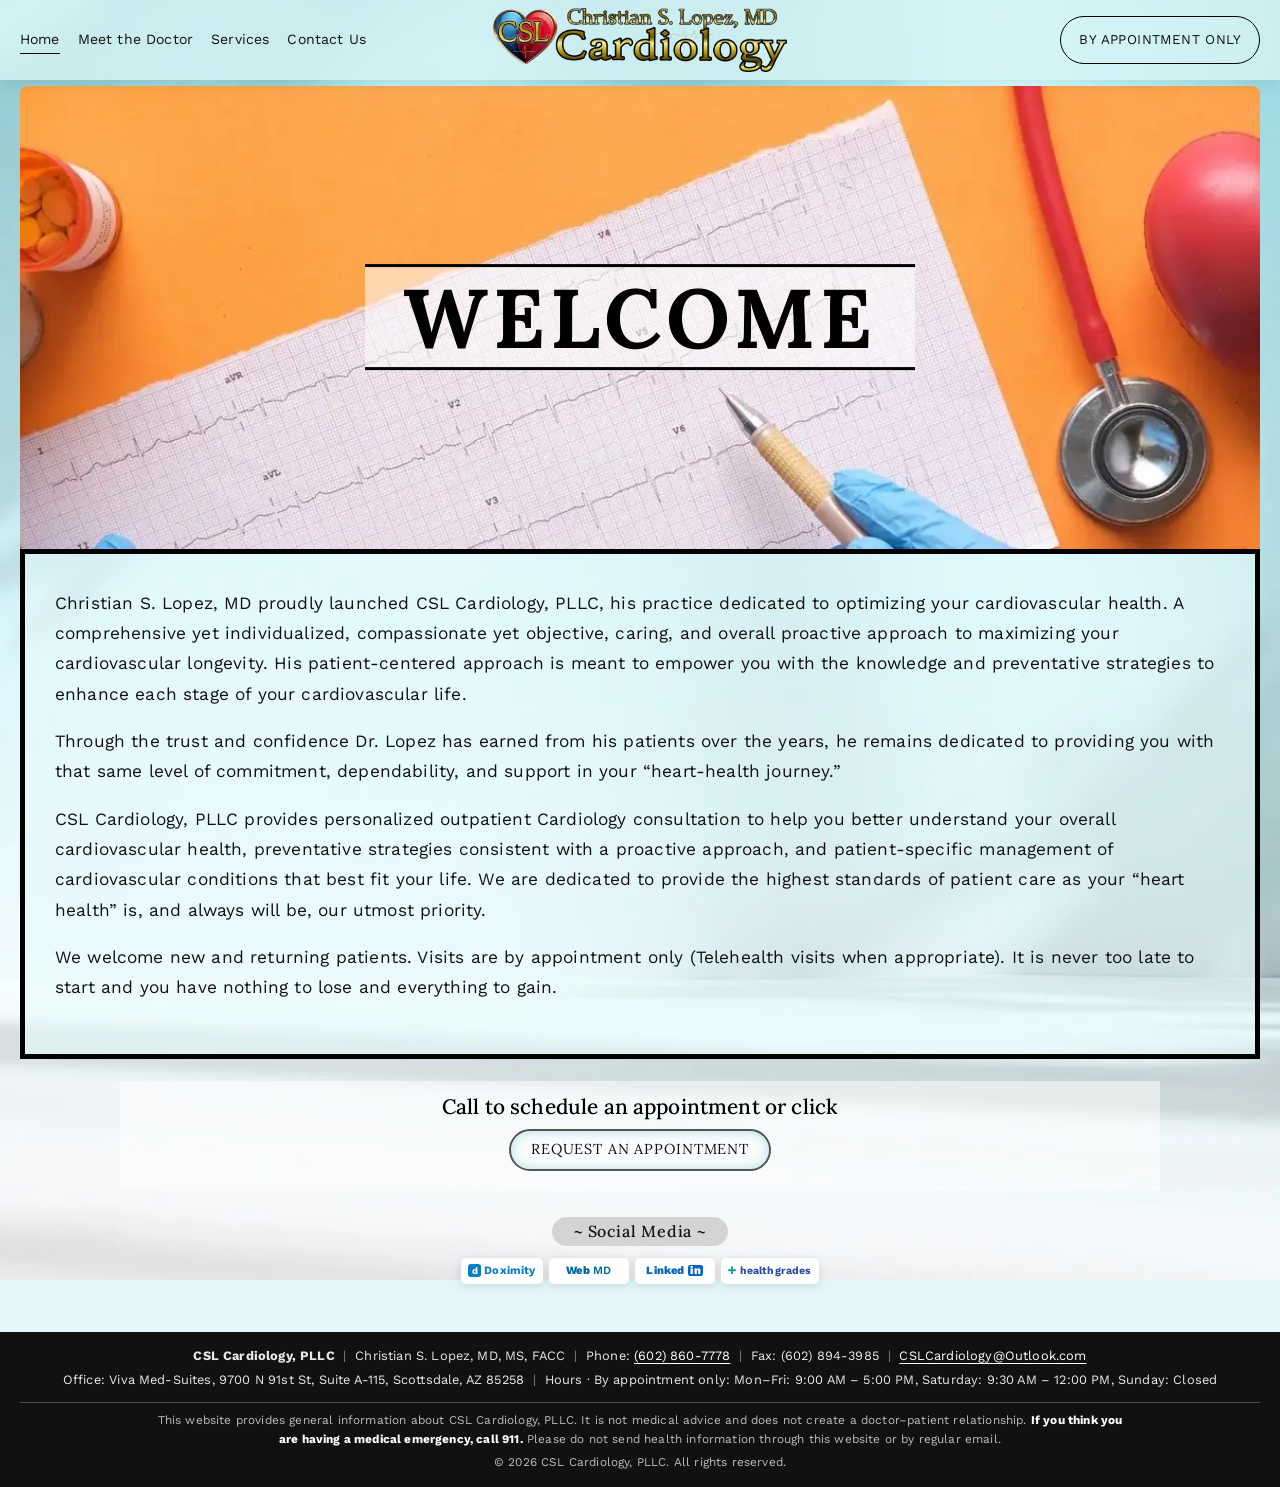
==== index.html @ 6922da16 "Restore tap-to-call bar" ====
<!doctype html>
<html lang="en">
<head>
<meta charset="utf-8">
<meta name="viewport" content="width=device-width, initial-scale=1">
<title>CSL Cardiology | Dr. Christian S. Lopez, Cardiologist in Scottsdale, AZ</title>
<meta name="description" content="CSL Cardiology, PLLC &ndash; personalized outpatient Cardiology consultation with Christian S. Lopez, MD, MS, FACC in Scottsdale, Arizona. New and returning patients welcome; by appointment only.">
<link rel="canonical" href="https://cslcardiology.com/">
<meta name="theme-color" content="#bfe6ea">
<meta property="og:type" content="website">
<meta property="og:site_name" content="CSL Cardiology, PLLC">
<meta property="og:title" content="CSL Cardiology | Dr. Christian S. Lopez, Cardiologist in Scottsdale, AZ">
<meta property="og:description" content="CSL Cardiology, PLLC &ndash; personalized outpatient Cardiology consultation with Christian S. Lopez, MD, MS, FACC in Scottsdale, Arizona. New and returning patients welcome; by appointment only.">
<meta property="og:url" content="https://cslcardiology.com/">
<meta property="og:image" content="https://cslcardiology.com/assets/og-image.jpg">
<meta name="twitter:card" content="summary_large_image">
<link rel="icon" href="favicon.ico" sizes="any">
<link rel="icon" type="image/png" sizes="32x32" href="favicon-32x32.png">
<link rel="apple-touch-icon" href="apple-touch-icon.png">
<link rel="preload" href="assets/fonts/lora-latin.woff2" as="font" type="font/woff2" crossorigin>
<link rel="preload" href="assets/fonts/work-sans-latin.woff2" as="font" type="font/woff2" crossorigin>
<link rel="stylesheet" href="styles.css">
<script type="application/ld+json">{"@context": "https://schema.org", "@type": ["MedicalBusiness", "Physician"], "name": "CSL Cardiology, PLLC", "alternateName": "Christian S. Lopez, MD, MS, FACC", "url": "https://cslcardiology.com/", "image": "https://cslcardiology.com/assets/og-image.jpg", "logo": "https://cslcardiology.com/assets/csl-logo-full.webp", "telephone": "+1-602-860-7778", "faxNumber": "+1-602-894-3985", "email": "CSLCardiology@Outlook.com", "medicalSpecialty": "Cardiovascular", "address": {"@type": "PostalAddress", "streetAddress": "9700 N 91st St, Suite A-115 (Viva Med-Suites)", "addressLocality": "Scottsdale", "addressRegion": "AZ", "postalCode": "85258", "addressCountry": "US"}, "openingHoursSpecification": [{"@type": "OpeningHoursSpecification", "dayOfWeek": ["Monday", "Tuesday", "Wednesday", "Thursday", "Friday"], "opens": "09:00", "closes": "17:00"}, {"@type": "OpeningHoursSpecification", "dayOfWeek": "Saturday", "opens": "09:30", "closes": "12:00"}], "areaServed": "Scottsdale and the Phoenix metropolitan area, AZ"}</script>
</head>
<body>
<a class="skip" href="#main">Skip to content</a>
<header class="site-header">
  <div class="hdr">
    <button class="nav-toggle" type="button" aria-expanded="false" aria-controls="site-nav" aria-label="Open menu"><span></span><span></span><span></span></button>
    <nav class="nav" id="site-nav" aria-label="Main"><a href="index.html" aria-current="page">Home</a><a href="meet-the-doctor.html">Meet the Doctor</a><a href="services.html">Services</a><a href="contact.html">Contact Us</a></nav>
    <a class="brand" href="index.html" aria-label="CSL Cardiology &ndash; home"><img src="assets/logo-full.webp" width="900" height="196" alt="Christian S. Lopez, MD Cardiology &ndash; CSL heart logo"></a>
    <a class="pill" href="https://doctor.webmd.com/doctor/christian-sullano-lopez-3a6aadb3-6fe7-47cd-987f-c5f3dd034efb/bookappointment" target="_blank" rel="noopener">By Appointment Only</a>
  </div>
</header>
<main id="main">
<h1 class="sr-only">Optimizing your cardiovascular health</h1>
<section class="welcome">
  <div class="welcome-banner"><img class="welcome-img" src="assets/hero.webp" width="1500" height="437" alt="" fetchpriority="high"><h2 class="welcome-word">Welcome</h2></div>
  <div class="welcome-box">
    <p>Christian S. Lopez, MD proudly launched CSL Cardiology, PLLC, his practice dedicated to optimizing your cardiovascular health. A comprehensive yet individualized, compassionate yet objective, caring, and overall proactive approach to maximizing your cardiovascular longevity. His patient-centered approach is meant to empower you with the knowledge and preventative strategies to enhance each stage of your cardiovascular life.</p>
    <p>Through the trust and confidence Dr. Lopez has earned from his patients over the years, he remains dedicated to providing you with that same level of commitment, dependability, and support in your &ldquo;heart-health journey.&rdquo;</p>
    <p>CSL Cardiology, PLLC provides personalized outpatient Cardiology consultation to help you better understand your overall cardiovascular health, preventative strategies consistent with a proactive approach, and patient-specific management of cardiovascular conditions that best fit your life. We are dedicated to provide the highest standards of patient care as your &ldquo;heart health&rdquo; is, and always will be, our utmost priority.</p>
    <p>We welcome new and returning patients. Visits are by appointment only (Telehealth visits when appropriate). It is never too late to start and you have nothing to lose and everything to gain.</p>
  </div>
</section>
<section class="callband">
  <div class="panel center">
    <h2>Call to schedule an appointment or click</h2>
    <p><a class="obtn" href="https://doctor.webmd.com/doctor/christian-sullano-lopez-3a6aadb3-6fe7-47cd-987f-c5f3dd034efb/bookappointment" target="_blank" rel="noopener">Request an Appointment</a></p>
  </div>
</section>
<section class="social"><h2 class="tab">~ Social Media ~</h2><div class="sbadges"><a class="sbadge s-dox" href="https://www.doximity.com/pub/christian-lopez-md" target="_blank" rel="noopener" aria-label="Dr. Lopez on Doximity (opens in a new tab)"><span class="b-mark">d</span>Doximity</a><a class="sbadge s-webmd" href="https://doctor.webmd.com/doctor/christian-sullano-lopez-3a6aadb3-6fe7-47cd-987f-c5f3dd034efb" target="_blank" rel="noopener" aria-label="Dr. Lopez on WebMD (opens in a new tab)"><b>Web</b>MD</a><a class="sbadge s-li" href="https://www.linkedin.com/in/christian-s-lopez-md-ms-facc-789a2a94" target="_blank" rel="noopener" aria-label="Dr. Lopez on LinkedIn (opens in a new tab)">Linked<span class="b-in">in</span></a><a class="sbadge s-hg" href="https://www.healthgrades.com/physician/dr-christian-lopez-2w467" target="_blank" rel="noopener" aria-label="Dr. Lopez on Healthgrades (opens in a new tab)"><span class="b-mark">&#10010;</span>healthgrades</a></div></section>
</main>
<footer class="site-footer">
  <div class="fline">
    <p><strong>CSL Cardiology, PLLC</strong> <span class="sep">|</span> Christian S. Lopez, MD, MS, FACC <span class="sep">|</span> Phone: <a href="tel:+16028607778">(602) 860-7778</a> <span class="sep">|</span> Fax: (602) 894-3985 <span class="sep">|</span> <a href="mailto:CSLCardiology@Outlook.com">CSLCardiology@Outlook.com</a></p>
    <p><span>Office</span>: <span>Viva Med-Suites, 9700 N 91st St, Suite A-115, Scottsdale, AZ 85258</span> <span class="sep">|</span> <span>Hours &middot; By appointment only</span>: Mon&ndash;Fri: 9:00 AM &ndash; 5:00 PM, Saturday: 9:30 AM &ndash; 12:00 PM, Sunday: Closed</p>
  </div>
  <div class="legal" id="disclaimer">
    <p>This website provides general information about CSL Cardiology, PLLC. It is not medical advice and does not create a doctor&ndash;patient relationship. <strong>If you think you are having a medical emergency, call 911.</strong> Please do not send health information through this website or by regular email.</p>
    <p>&copy; 2026 CSL Cardiology, PLLC. All rights reserved.</p>
  </div>
</footer>
<a class="callbar" href="tel:+16028607778">Tap to call (602) 860-7778</a>
<script>
(function(){var b=document.querySelector('.nav-toggle'),h=document.querySelector('.site-header');if(!b)return;
b.addEventListener('click',function(){var o=h.classList.toggle('open');b.setAttribute('aria-expanded',o);b.setAttribute('aria-label',o?'Close menu':'Open menu');});})();
</script>
</body>
</html>
---- styles.css ----
/* CSL Cardiology — restored look of the original cslcardiology.com (Squarespace) site.
   Generated by csl-build-pages.py. Aqua leaf-shadow backdrop, white/aqua panels, black text,
   centered accordions with thin black rules. Fonts self-hosted (SIL OFL): Lora + Work Sans. */
@font-face{font-family:"Lora";src:url("assets/fonts/lora-latin.woff2") format("woff2");font-weight:400 700;font-style:normal;font-display:swap}
@font-face{font-family:"Work Sans";src:url("assets/fonts/work-sans-latin.woff2") format("woff2");font-weight:100 900;font-style:normal;font-display:swap}
:root{--aqua:#bfe6ea;--aqua-2:#a9dde3;--ink:#111;--line:#111;--serif:"Lora",Georgia,"Times New Roman",serif;--sans:"Work Sans",system-ui,-apple-system,"Segoe UI",Arial,sans-serif;--max:1040px}
*,*::before,*::after{box-sizing:border-box}
html{-webkit-text-size-adjust:100%;scroll-padding-top:100px}
body{margin:0;color:var(--ink);font:400 1.03rem/1.65 var(--sans);letter-spacing:.01em;background:#e4f6f8 url("assets/bg-aqua.webp") center top/cover no-repeat fixed;-webkit-font-smoothing:antialiased;min-height:100vh;display:flex;flex-direction:column}
main{flex:1}
img{max-width:100%;height:auto;display:block}
a{color:var(--ink);text-underline-offset:3px}
a:hover{color:#00636e}
a[href^="tel:"]{white-space:nowrap}
h1,h2,h3{font-family:var(--serif);font-weight:500;color:#000;line-height:1.15;margin:0 0 .5em}
p{margin:0 0 1em}
address{font-style:normal}
.sr-only{position:absolute;width:1px;height:1px;overflow:hidden;clip:rect(0 0 0 0);white-space:nowrap}
.skip{position:absolute;left:-999px;top:0;background:#000;color:#fff;padding:10px 16px;z-index:99}
.skip:focus{left:10px;top:10px}
:focus-visible{outline:2px solid #000;outline-offset:3px}

/* header: nav left, logo center, pill right */
.site-header{position:sticky;top:0;z-index:40;background:rgba(214,243,246,.82);backdrop-filter:blur(10px);-webkit-backdrop-filter:blur(10px);box-shadow:0 2px 14px rgba(0,60,70,.12)}
.hdr{display:grid;grid-template-columns:1fr auto 1fr;align-items:center;gap:16px;padding:8px 20px;min-height:78px}
.nav{display:flex;gap:18px;flex-wrap:wrap}
.nav a{font-size:.88rem;text-decoration:none;padding:2px 0;border-bottom:1px solid transparent}
.nav a:hover,.nav a[aria-current="page"]{border-bottom-color:#000}
.brand img{height:64px;width:auto}
.pill{justify-self:end;border:1px solid #000;border-radius:999px;padding:12px 18px;font-size:.84rem;text-transform:uppercase;letter-spacing:.03em;text-decoration:none;white-space:nowrap;transition:background .2s,color .2s}
.pill:hover{background:#000;color:#fff}
.nav-toggle{display:none}

main{padding-bottom:48px}
.panel,.welcome,.ptitle,.bio,.accs,.cintro,.contact-grid,.social,.callband{width:min(var(--max),100% - 40px);margin-left:auto;margin-right:auto}
.center{text-align:center}

/* buttons: old site's outlined pill buttons */
.btns{display:flex;flex-wrap:wrap;justify-content:center;gap:12px;margin-top:1.4em}
.obtn{display:inline-flex;align-items:center;justify-content:center;min-height:46px;padding:10px 26px;border:2px solid #555;border-radius:999px;background:rgba(255,255,255,.55);font-family:var(--serif);font-size:1rem;letter-spacing:.06em;text-transform:uppercase;text-decoration:none;color:#111;box-shadow:inset 0 0 12px rgba(169,221,227,.9);transition:background .2s,color .2s}
.obtn:hover{background:#000;color:#fff;border-color:#000}
.obtn.big{font-size:1.15rem;padding:12px 30px}

/* home */
.welcome{margin-top:6px}
.welcome-banner{position:relative}
.welcome-word{position:absolute;left:50%;top:50%;transform:translate(-50%,-50%);margin:0;padding:.05em .45em;font-family:var(--serif);font-weight:700;font-size:clamp(2rem,7.5vw,5.2rem);letter-spacing:.06em;text-transform:uppercase;color:#000;background:rgba(255,255,255,.55);border-top:3px solid #000;border-bottom:3px solid #000;line-height:1.1}
.welcome-img{width:100%;aspect-ratio:1500/560;object-fit:cover;border-radius:8px 8px 0 0}
.welcome{width:min(1360px,100% - 40px)}
.welcome-box{border:5px solid #000;background:rgba(232,250,252,.6);padding:clamp(22px,3.5vw,34px) clamp(18px,3vw,30px);font-size:1.08rem;line-height:1.75}
.calltoday{margin:26px 0 0;background:rgba(191,230,234,.8);border-top:1px solid #000;border-bottom:1px solid #000;overflow:hidden}
.calltoday a{display:block;text-decoration:none;padding:7px 0}
.ct-track{display:inline-flex;white-space:nowrap;animation:ct 28s linear infinite}
.ct-item{font-family:var(--serif);font-size:clamp(1.1rem,1.6vw,1.25rem);line-height:1.4;padding:0 1.2em}
.ct-item::after{content:"\2665";font-size:.55em;margin-left:1.4em;vertical-align:middle;color:#b0172d}
@keyframes ct{to{transform:translateX(-50%)}}
.callband{margin-top:22px}
.callband .panel,.cintro,.ptitle{background:rgba(255,255,255,.5)}
.callband .panel{padding:14px 18px;width:100%}
.callband h2{font-size:clamp(1.1rem,1.8vw,1.3rem);margin:0 0 .5em}
.callband .obtn{font-size:.9rem;padding:7px 20px;min-height:38px}
.callband p{margin:.4em 0}

/* page titles */
.ptitle{text-align:center;padding:26px 16px 12px;background:none}
.ptitle h1{font-size:clamp(2rem,4.4vw,3rem);margin:0}
.eyebrow{display:block;font-family:var(--sans);font-size:.8rem;letter-spacing:.24em;text-transform:uppercase;margin-bottom:.6em}
.ptitle .sub{margin:.5em 0 0;font-size:.85rem;letter-spacing:.18em;text-transform:uppercase}

/* meet the doctor */
.bio{display:grid;grid-template-columns:minmax(300px,48%) 1fr;align-items:stretch;margin-top:10px}
.doc-photo{margin:0;display:flex;flex-direction:column;justify-content:flex-end}
.doc-photo img{width:100%;max-height:860px;object-fit:contain;object-position:bottom}
.doc-photo figcaption{text-align:center;font-family:var(--serif);font-size:.95rem;padding:8px;background:rgba(255,255,255,.6)}
.bio-text{background:rgba(169,221,227,.78);padding:clamp(20px,3vw,34px);text-align:center;font-size:.95rem;line-height:1.7}

/* accordions: plain, centered, thin black rules */
.accs{margin-top:34px}
.acc-group{max-width:820px;margin:0 auto;border-bottom:1px solid var(--line)}
.panel-accs .acc-group{background:rgba(191,230,234,.55);padding:0 24px}
.acc{border-top:1px solid var(--line)}
.acc>summary{list-style:none;cursor:pointer;position:relative;padding:14px 48px;text-align:center}
.acc>summary::-webkit-details-marker{display:none}
.acc-title{margin:0;font-size:1.3rem;font-weight:500}
.acc-service .acc-title{text-transform:uppercase;font-size:1.12rem;letter-spacing:.06em}
.acc-icon{position:absolute;right:8px;top:50%;width:20px;height:20px;transform:translateY(-50%)}
.acc-icon::before,.acc-icon::after{content:"";position:absolute;left:0;right:0;top:9px;height:2px;background:#000}
.acc-icon::after{transform:rotate(90deg);transition:transform .25s}
.acc[open] .acc-icon::after{transform:rotate(0)}
.acc>summary:hover .acc-title{color:#00636e}
.acc-body{padding:0 16px 20px;text-align:center}
.acc-body ul{list-style:none;margin:0;padding:0}
.acc-body li{margin:.3em 0}
.acc-body p:last-child,.acc-body ul:last-child,.acc-body dl:last-child{margin-bottom:0}
dl.hours{display:grid;grid-template-columns:1fr 1fr;gap:4px 18px;margin:0;max-width:340px;margin-inline:auto}
dl.hours dt{text-align:right;font-weight:600}dl.hours dd{margin:0;text-align:left}
.mt{margin-top:.8em}.small{font-size:.9rem}

/* social */
.social{margin-top:26px;text-align:center}
.tab{display:inline-block;background:#d4d4d4;color:#111;border-radius:999px;padding:5px 22px;font-size:1rem;font-weight:500;letter-spacing:.05em;margin:0 0 12px}
.sbadges{display:flex;flex-wrap:wrap;justify-content:center;gap:6px}
.sbadge{display:inline-flex;align-items:center;justify-content:center;gap:3px;min-width:80px;height:26px;padding:0 7px;background:#fff;border-radius:5px;text-decoration:none;font:700 .7rem/1 var(--sans);box-shadow:0 2px 10px rgba(0,60,70,.14);transition:transform .2s}
.sbadge:hover{transform:translateY(-2px)}
.s-dox{color:#0a7ec2}.s-dox .b-mark{background:#0a7ec2;color:#fff;border-radius:3px;width:13px;height:13px;display:inline-grid;place-items:center;font-size:.6rem}
.s-webmd{color:#00699b;font-weight:600}.s-webmd b{font-weight:800}
.s-li{color:#0a66c2;font-weight:800}.s-li .b-in{background:#0a66c2;color:#fff;border-radius:2px;padding:0 2px;margin-left:1px}
.s-hg{color:#2b4ea3;font-weight:700;font-size:.66rem}.s-hg .b-mark{color:#16a3a3}

/* contact */
.cintro{text-align:center;padding:16px 20px;font-size:1.08rem;margin-top:8px}
.cintro p:last-child{margin:0}
.contact-grid{display:grid;grid-template-columns:minmax(260px,38%) 1fr;gap:28px;align-items:start;margin-top:28px}
.contact-grid .accs{width:100%;margin-top:0}
.cside{display:flex;flex-direction:column;align-items:center;gap:22px}
.cside .btns{flex-direction:column;align-items:center;margin:0}
.gbadge{display:flex;flex-direction:column;align-items:center;background:#fff;padding:8px 26px 10px;text-decoration:none;box-shadow:0 2px 10px rgba(0,0,0,.12);line-height:1}
.g-top{font:700 .9rem/1 var(--sans);color:#fff;background:#4285f4;border-radius:4px;padding:3px 8px;margin-bottom:2px}
.g-word{font:500 3.3rem/1.05 "Product Sans",var(--sans);letter-spacing:-.02em}
.gb{color:#4285f4}.gr{color:#ea4335}.gy{color:#fbbc05}.gg{color:#34a853}
.g-stars{color:#f4b400;font-size:1.7rem;letter-spacing:.05em}

/* 404 */
.section{width:min(var(--max),100% - 40px);margin:40px auto 0;background:rgba(255,255,255,.55);padding:40px 20px;text-align:center}
.btn-row{display:flex;flex-wrap:wrap;justify-content:center;gap:12px}
.btn{display:inline-flex;align-items:center;min-height:46px;padding:10px 26px;border:2px solid #555;border-radius:999px;text-decoration:none;font-family:var(--serif);text-transform:uppercase;letter-spacing:.05em}

/* footer: thin dark bar */
.site-footer{background:#111;color:#e9e9e9;text-align:center;font-size:.8rem;line-height:1.6;padding:14px 20px 12px}
.site-footer a{color:#fff}
.site-footer p{margin:0 0 .3em}
.site-footer address{display:inline}
.site-footer .sep{opacity:.5;margin:0 .35em}
.fline{border-bottom:1px solid rgba(255,255,255,.25);padding-bottom:8px;margin-bottom:8px}
.legal{font-size:.74rem;color:#bdbdbd;max-width:980px;margin:0 auto}
.legal strong{color:#fff}
.callbar{display:none}

@media (max-width:900px){
  .hdr{grid-template-columns:auto 1fr auto;min-height:64px;padding:6px 14px}
  .nav-toggle{display:inline-flex;flex-direction:column;justify-content:center;gap:5px;width:42px;height:42px;padding:9px;background:none;border:0;cursor:pointer}
  .nav-toggle span{display:block;height:2px;background:#000}
  .nav{display:none;position:absolute;left:0;right:0;top:100%;flex-direction:column;gap:0;background:rgba(222,246,248,.98);padding:6px 20px 14px;box-shadow:0 8px 16px rgba(0,60,70,.15)}
  .site-header.open .nav{display:flex}
  .nav a{font-size:1.05rem;padding:12px 0;border-bottom:1px solid rgba(0,0,0,.15)}
  .brand{justify-self:center}.brand img{height:44px}
  .pill{padding:8px 10px;font-size:.62rem}
  .bio,.contact-grid{grid-template-columns:1fr}
  .doc-photo img{max-height:560px}
}
@media (max-width:520px){
  body{padding-bottom:56px}
  .hdr{gap:8px}
  .brand img{height:36px}
  .pill{padding:7px 9px;font-size:.56rem;letter-spacing:0}
  .welcome-box{border-width:4px;font-size:1rem}
  .acc>summary{padding:13px 36px}
  .acc-title{font-size:1.12rem}.acc-service .acc-title{font-size:1rem}
  .panel-accs .acc-group{padding:0 12px}
  .sbadge{min-width:76px;height:26px;font-size:.68rem}
  .ct-item{font-size:1.05rem}
  .callband .panel{padding:12px 14px}
  .callbar{display:flex;position:fixed;left:0;right:0;bottom:0;z-index:50;background:#111;color:#fff;justify-content:center;align-items:center;min-height:52px;text-decoration:none;font-weight:600}
}
@media (prefers-reduced-motion:reduce){.ct-track{animation:none}*{transition:none!important}}
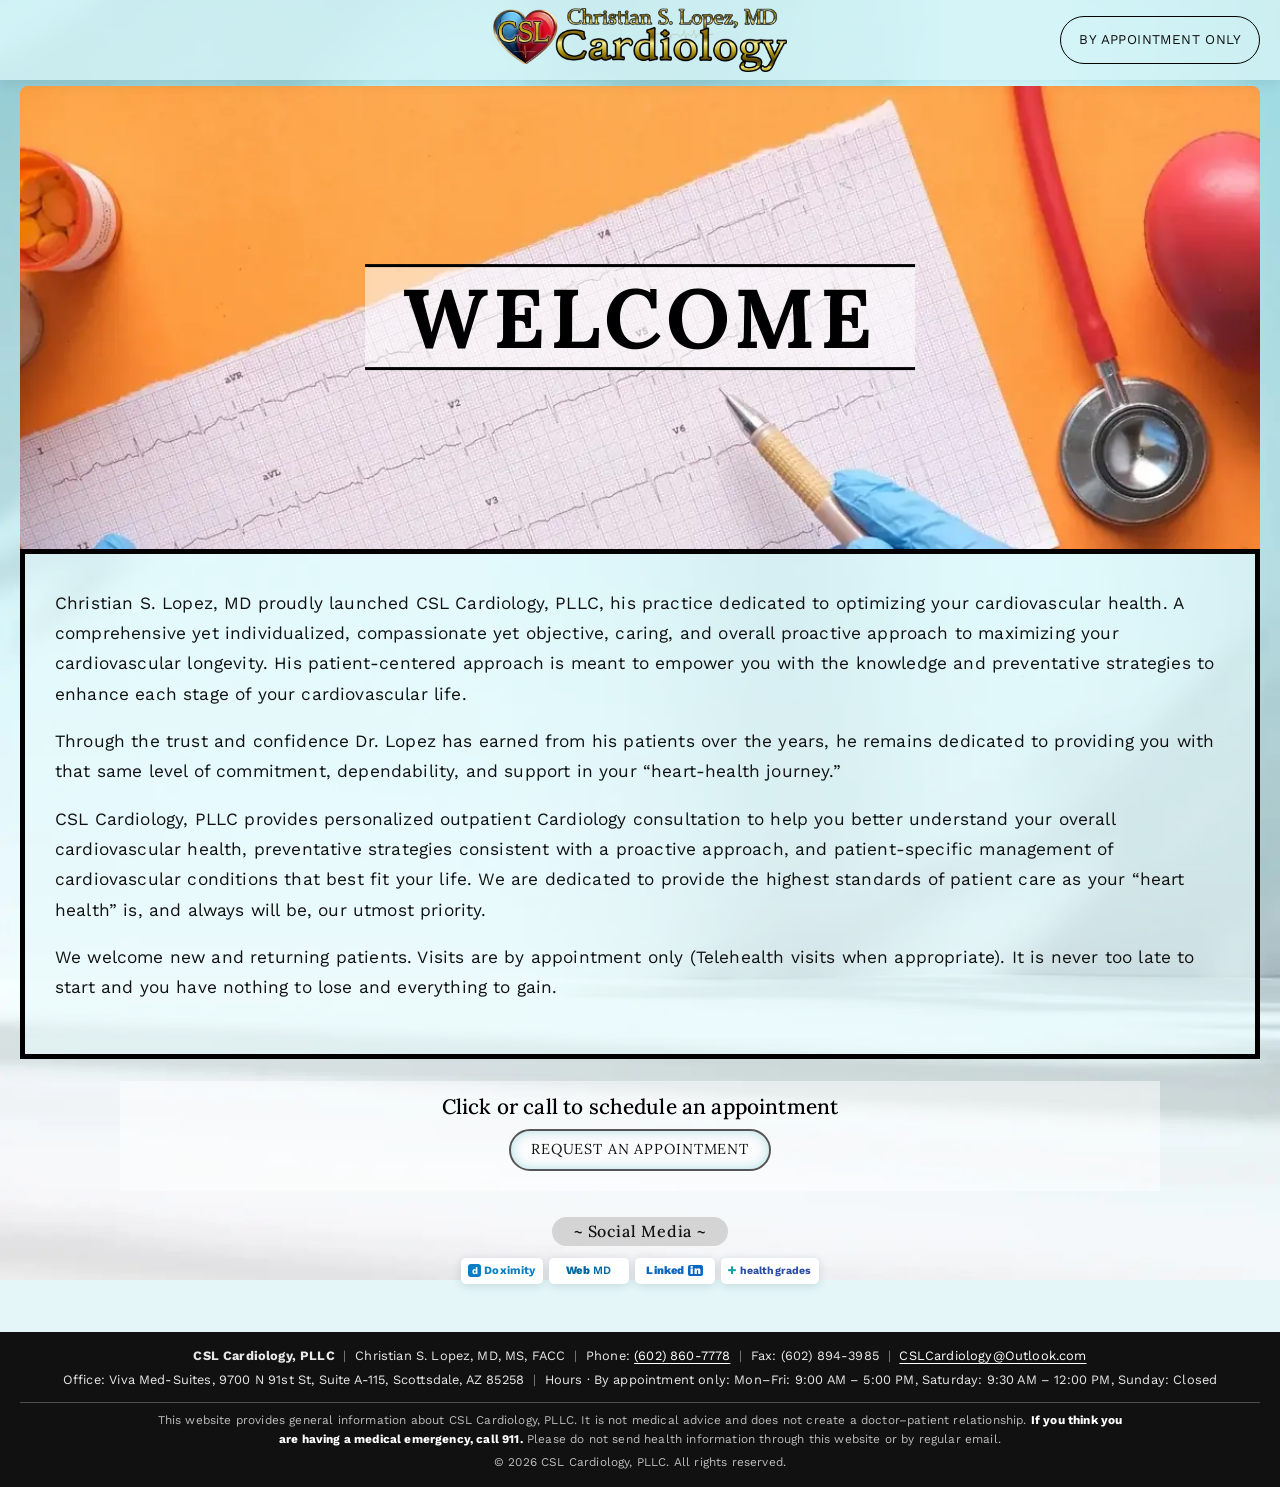
==== commit 6d6b50c9: "Bottom heading wording" ====
--- a/index.html
+++ b/index.html
@@ -45,7 +45,7 @@
 </section>
 <section class="callband">
   <div class="panel center">
-    <h2>Call to schedule an appointment or click</h2>
+    <h2>Click or call to schedule an appointment</h2>
     <p><a class="obtn" href="https://doctor.webmd.com/doctor/christian-sullano-lopez-3a6aadb3-6fe7-47cd-987f-c5f3dd034efb/bookappointment" target="_blank" rel="noopener">Request an Appointment</a></p>
   </div>
 </section>
--- a/styles.css
+++ b/styles.css
@@ -163,3 +163,13 @@
   .callbar{display:flex;position:fixed;left:0;right:0;bottom:0;z-index:50;background:#111;color:#fff;justify-content:center;align-items:center;min-height:52px;text-decoration:none;font-weight:600}
 }
 @media (prefers-reduced-motion:reduce){.ct-track{animation:none}*{transition:none!important}}
+
+.cmap{width:min(var(--max),100% - 40px);max-width:none;margin:28px auto 0;padding:0 16px}.cmap iframe{display:block;width:100%;height:480px;border:2px solid #111;border-radius:6px;background:#fff}@media(max-width:700px){.cmap iframe{height:300px}}
+
+/* drop-down menu on all screen sizes */
+.nav-toggle{display:inline-flex;flex-direction:column;justify-content:center;gap:5px;width:44px;height:44px;padding:10px;background:none;border:0;cursor:pointer;justify-self:start}
+.nav-toggle span{display:block;height:2px;background:#000}
+.nav{display:none;position:absolute;left:12px;top:100%;width:260px;flex-direction:column;gap:0;background:rgba(222,246,248,.98);padding:6px 20px 14px;box-shadow:0 8px 16px rgba(0,60,70,.18);border-radius:0 0 8px 8px}
+.site-header.open .nav{display:flex}
+.nav a{font-size:1.02rem;padding:12px 0;border-bottom:1px solid rgba(0,0,0,.15)}
+@media (max-width:900px){.nav{left:0;right:0;width:auto;border-radius:0}}
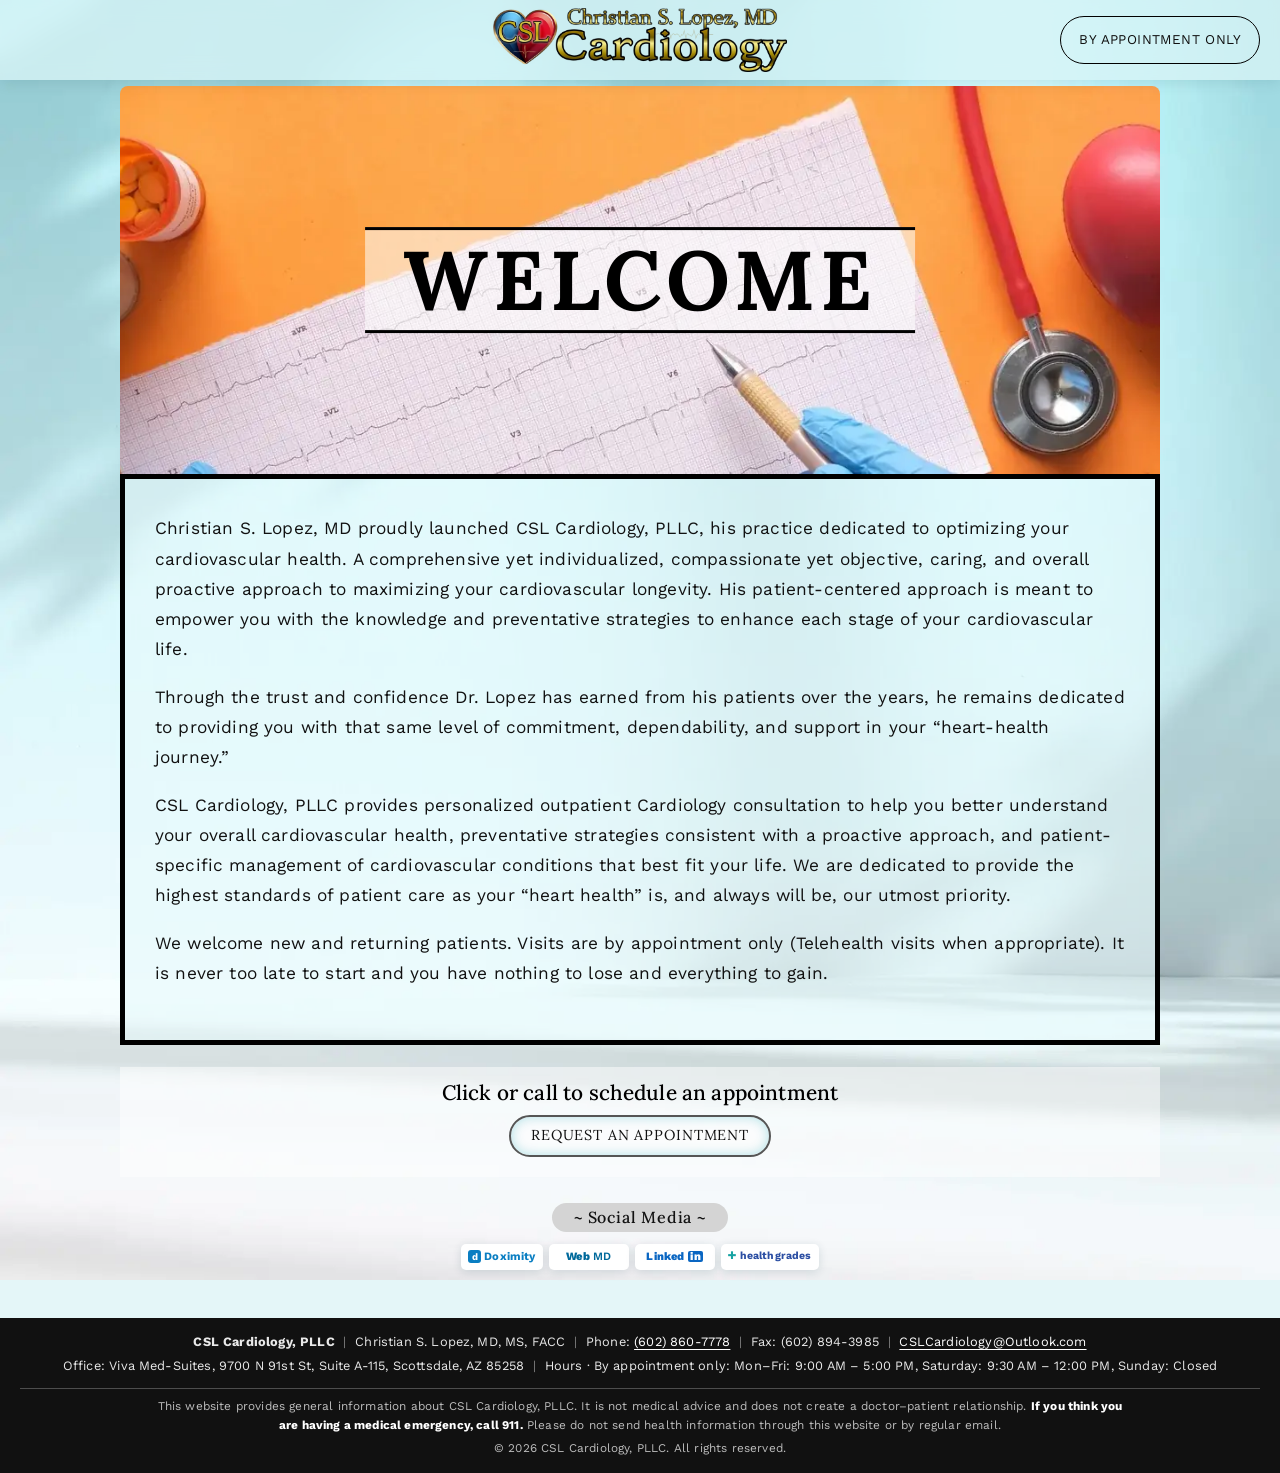
==== commit 38f956d4: "Services: new intro, open dropdowns on desktop" ====
--- a/index.html
+++ b/index.html
@@ -66,5 +66,6 @@
 (function(){var b=document.querySelector('.nav-toggle'),h=document.querySelector('.site-header');if(!b)return;
 b.addEventListener('click',function(){var o=h.classList.toggle('open');b.setAttribute('aria-expanded',o);b.setAttribute('aria-label',o?'Close menu':'Open menu');});})();
 </script>
+<script>if(window.matchMedia("(min-width:900px)").matches){document.querySelectorAll("details.acc-service").forEach(function(d){d.open=true})}</script>
 </body>
 </html>
--- a/styles.css
+++ b/styles.css
@@ -173,3 +173,10 @@
 .site-header.open .nav{display:flex}
 .nav a{font-size:1.02rem;padding:12px 0;border-bottom:1px solid rgba(0,0,0,.15)}
 @media (max-width:900px){.nav{left:0;right:0;width:auto;border-radius:0}}
+
+/* uniform width: match bottom light box */
+main>section{width:min(var(--max),100% - 40px)!important;max-width:none!important;margin-left:auto;margin-right:auto}
+.cmap{padding:0!important}.acc-group{max-width:none}
+.svc-intro{margin:.6em auto 0;font-size:1.1rem;max-width:none}
+.accs .acc-group,.panel-accs .acc-group{max-width:none!important;width:100%}
+main>.accs{padding-left:0!important;padding-right:0!important}
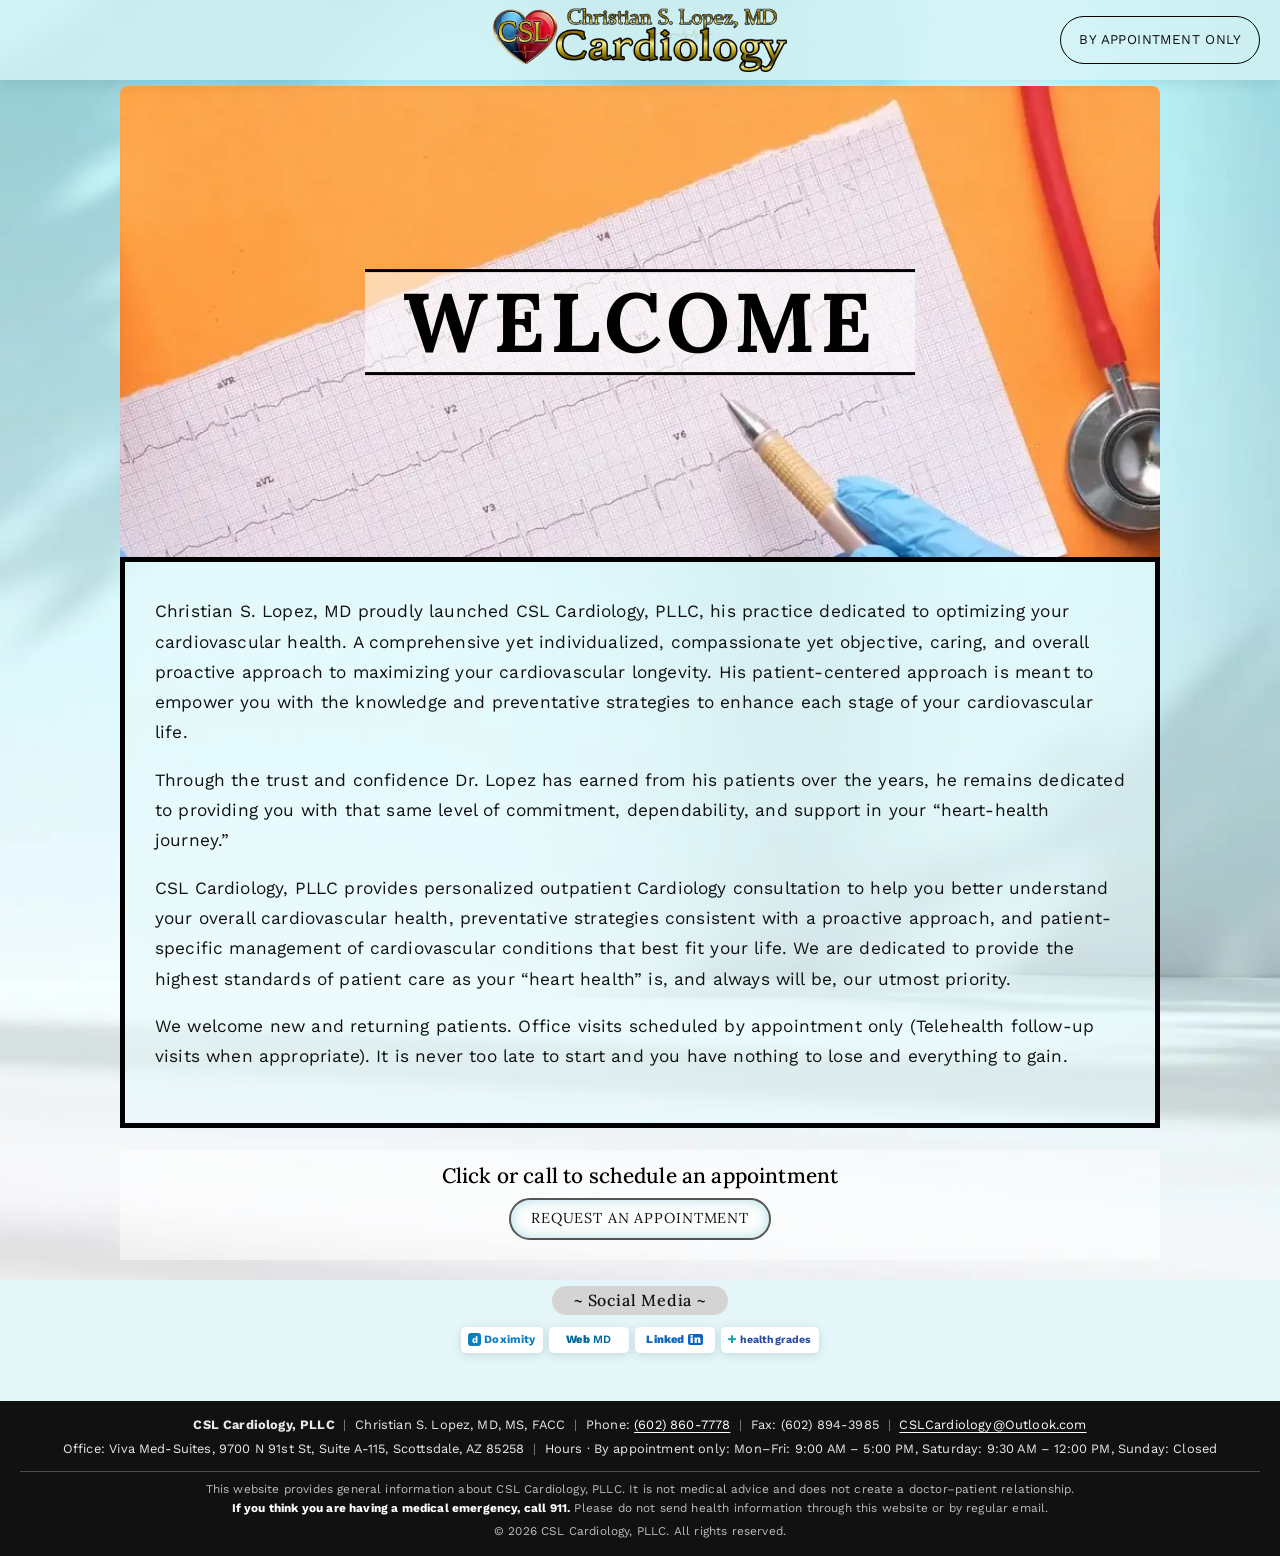
==== commit 1ef5a210: "Lopez edits: banner, welcome sentence, footer break" ====
--- a/index.html
+++ b/index.html
@@ -40,7 +40,7 @@
     <p>Christian S. Lopez, MD proudly launched CSL Cardiology, PLLC, his practice dedicated to optimizing your cardiovascular health. A comprehensive yet individualized, compassionate yet objective, caring, and overall proactive approach to maximizing your cardiovascular longevity. His patient-centered approach is meant to empower you with the knowledge and preventative strategies to enhance each stage of your cardiovascular life.</p>
     <p>Through the trust and confidence Dr. Lopez has earned from his patients over the years, he remains dedicated to providing you with that same level of commitment, dependability, and support in your &ldquo;heart-health journey.&rdquo;</p>
     <p>CSL Cardiology, PLLC provides personalized outpatient Cardiology consultation to help you better understand your overall cardiovascular health, preventative strategies consistent with a proactive approach, and patient-specific management of cardiovascular conditions that best fit your life. We are dedicated to provide the highest standards of patient care as your &ldquo;heart health&rdquo; is, and always will be, our utmost priority.</p>
-    <p>We welcome new and returning patients. Visits are by appointment only (Telehealth visits when appropriate). It is never too late to start and you have nothing to lose and everything to gain.</p>
+    <p>We welcome new and returning patients. Office visits scheduled by appointment only (Telehealth follow-up visits when appropriate). It is never too late to start and you have nothing to lose and everything to gain.</p>
   </div>
 </section>
 <section class="callband">
@@ -57,7 +57,7 @@
     <p><span>Office</span>: <span>Viva Med-Suites, 9700 N 91st St, Suite A-115, Scottsdale, AZ 85258</span> <span class="sep">|</span> <span>Hours &middot; By appointment only</span>: Mon&ndash;Fri: 9:00 AM &ndash; 5:00 PM, Saturday: 9:30 AM &ndash; 12:00 PM, Sunday: Closed</p>
   </div>
   <div class="legal" id="disclaimer">
-    <p>This website provides general information about CSL Cardiology, PLLC. It is not medical advice and does not create a doctor&ndash;patient relationship. <strong>If you think you are having a medical emergency, call 911.</strong> Please do not send health information through this website or by regular email.</p>
+    <p>This website provides general information about CSL Cardiology, PLLC. It is not medical advice and does not create a doctor&ndash;patient relationship.<br><strong>If you think you are having a medical emergency, call 911.</strong> Please do not send health information through this website or by regular email.</p>
     <p>&copy; 2026 CSL Cardiology, PLLC. All rights reserved.</p>
   </div>
 </footer>
@@ -66,6 +66,5 @@
 (function(){var b=document.querySelector('.nav-toggle'),h=document.querySelector('.site-header');if(!b)return;
 b.addEventListener('click',function(){var o=h.classList.toggle('open');b.setAttribute('aria-expanded',o);b.setAttribute('aria-label',o?'Close menu':'Open menu');});})();
 </script>
-<script>if(window.matchMedia("(min-width:900px)").matches){document.querySelectorAll("details.acc-service").forEach(function(d){d.open=true})}</script>
 </body>
 </html>
--- a/styles.css
+++ b/styles.css
@@ -45,7 +45,7 @@
 .welcome{margin-top:6px}
 .welcome-banner{position:relative}
 .welcome-word{position:absolute;left:50%;top:50%;transform:translate(-50%,-50%);margin:0;padding:.05em .45em;font-family:var(--serif);font-weight:700;font-size:clamp(2rem,7.5vw,5.2rem);letter-spacing:.06em;text-transform:uppercase;color:#000;background:rgba(255,255,255,.55);border-top:3px solid #000;border-bottom:3px solid #000;line-height:1.1}
-.welcome-img{width:100%;aspect-ratio:1500/560;object-fit:cover;border-radius:8px 8px 0 0}
+.welcome-img{width:100%;aspect-ratio:1500/680;object-fit:cover;border-radius:8px 8px 0 0}
 .welcome{width:min(1360px,100% - 40px)}
 .welcome-box{border:5px solid #000;background:rgba(232,250,252,.6);padding:clamp(22px,3.5vw,34px) clamp(18px,3vw,30px);font-size:1.08rem;line-height:1.75}
 .calltoday{margin:26px 0 0;background:rgba(191,230,234,.8);border-top:1px solid #000;border-bottom:1px solid #000;overflow:hidden}
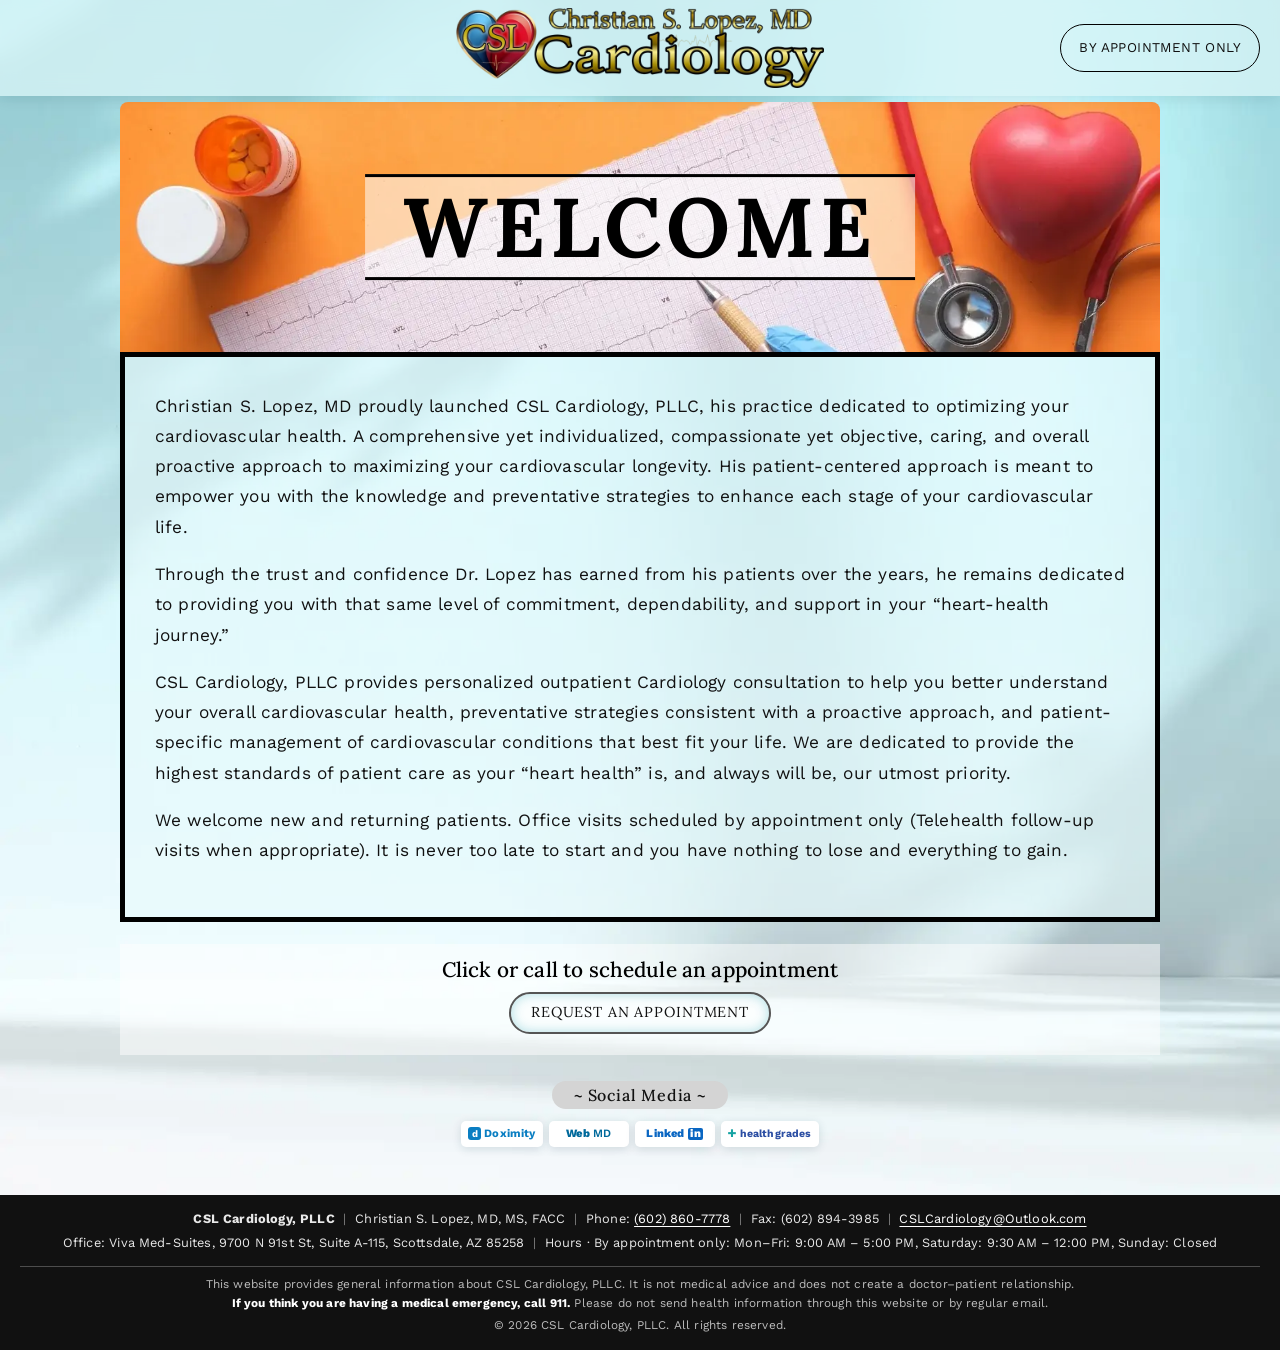
==== commit 5ec8ea44: "Add Media page" ====
--- a/index.html
+++ b/index.html
@@ -27,7 +27,7 @@
 <header class="site-header">
   <div class="hdr">
     <button class="nav-toggle" type="button" aria-expanded="false" aria-controls="site-nav" aria-label="Open menu"><span></span><span></span><span></span></button>
-    <nav class="nav" id="site-nav" aria-label="Main"><a href="index.html" aria-current="page">Home</a><a href="meet-the-doctor.html">Meet the Doctor</a><a href="services.html">Services</a><a href="contact.html">Contact Us</a></nav>
+    <nav class="nav" id="site-nav" aria-label="Main"><a href="index.html" aria-current="page">Home</a><a href="meet-the-doctor.html">Meet the Doctor</a><a href="services.html">Services</a><a href="contact.html">Contact Us</a><a href="media.html">Media</a></nav>
     <a class="brand" href="index.html" aria-label="CSL Cardiology &ndash; home"><img src="assets/logo-full.webp" width="900" height="196" alt="Christian S. Lopez, MD Cardiology &ndash; CSL heart logo"></a>
     <a class="pill" href="https://doctor.webmd.com/doctor/christian-sullano-lopez-3a6aadb3-6fe7-47cd-987f-c5f3dd034efb/bookappointment" target="_blank" rel="noopener">By Appointment Only</a>
   </div>
--- a/styles.css
+++ b/styles.css
@@ -26,7 +26,7 @@
 .nav{display:flex;gap:18px;flex-wrap:wrap}
 .nav a{font-size:.88rem;text-decoration:none;padding:2px 0;border-bottom:1px solid transparent}
 .nav a:hover,.nav a[aria-current="page"]{border-bottom-color:#000}
-.brand img{height:64px;width:auto}
+.brand img{height:80px;width:auto}
 .pill{justify-self:end;border:1px solid #000;border-radius:999px;padding:12px 18px;font-size:.84rem;text-transform:uppercase;letter-spacing:.03em;text-decoration:none;white-space:nowrap;transition:background .2s,color .2s}
 .pill:hover{background:#000;color:#fff}
 .nav-toggle{display:none}
@@ -45,7 +45,7 @@
 .welcome{margin-top:6px}
 .welcome-banner{position:relative}
 .welcome-word{position:absolute;left:50%;top:50%;transform:translate(-50%,-50%);margin:0;padding:.05em .45em;font-family:var(--serif);font-weight:700;font-size:clamp(2rem,7.5vw,5.2rem);letter-spacing:.06em;text-transform:uppercase;color:#000;background:rgba(255,255,255,.55);border-top:3px solid #000;border-bottom:3px solid #000;line-height:1.1}
-.welcome-img{width:100%;aspect-ratio:1500/680;object-fit:cover;border-radius:8px 8px 0 0}
+.welcome-img{width:100%;aspect-ratio:1500/360;object-fit:cover;border-radius:8px 8px 0 0}
 .welcome{width:min(1360px,100% - 40px)}
 .welcome-box{border:5px solid #000;background:rgba(232,250,252,.6);padding:clamp(22px,3.5vw,34px) clamp(18px,3vw,30px);font-size:1.08rem;line-height:1.75}
 .calltoday{margin:26px 0 0;background:rgba(191,230,234,.8);border-top:1px solid #000;border-bottom:1px solid #000;overflow:hidden}
@@ -143,7 +143,7 @@
   .nav{display:none;position:absolute;left:0;right:0;top:100%;flex-direction:column;gap:0;background:rgba(222,246,248,.98);padding:6px 20px 14px;box-shadow:0 8px 16px rgba(0,60,70,.15)}
   .site-header.open .nav{display:flex}
   .nav a{font-size:1.05rem;padding:12px 0;border-bottom:1px solid rgba(0,0,0,.15)}
-  .brand{justify-self:center}.brand img{height:44px}
+  .brand{justify-self:center}.brand img{height:54px}
   .pill{padding:8px 10px;font-size:.62rem}
   .bio,.contact-grid{grid-template-columns:1fr}
   .doc-photo img{max-height:560px}
@@ -151,7 +151,7 @@
 @media (max-width:520px){
   body{padding-bottom:56px}
   .hdr{gap:8px}
-  .brand img{height:36px}
+  .brand img{height:44px}
   .pill{padding:7px 9px;font-size:.56rem;letter-spacing:0}
   .welcome-box{border-width:4px;font-size:1rem}
   .acc>summary{padding:13px 36px}
